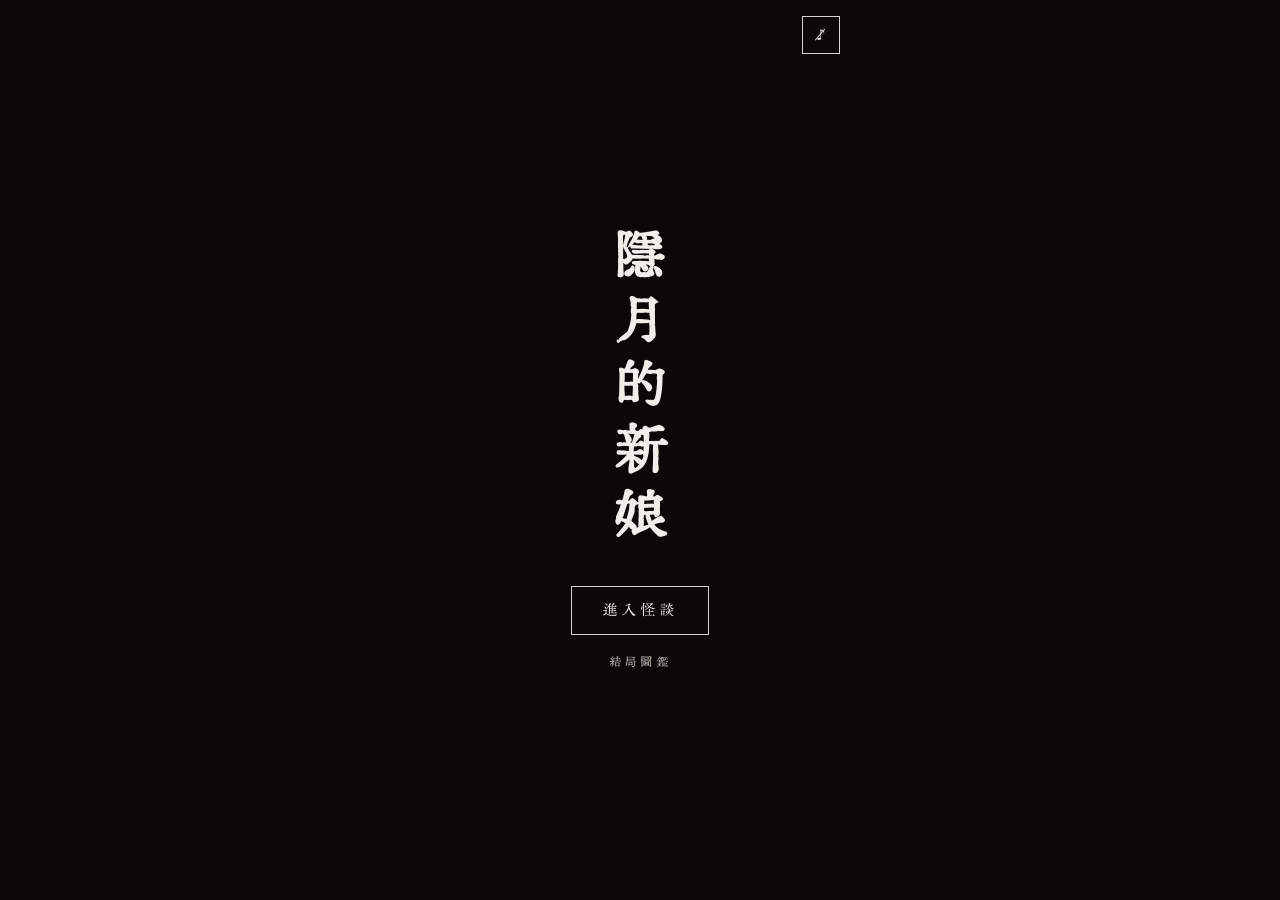
==== index.html @ 1871c897 "Feature: change web arch" ====
<!doctype html>
<html lang="zh-Hant">
  <head>
    <meta charset="UTF-8" />
    <meta
      name="viewport"
      content="width=device-width, initial-scale=1.0, viewport-fit=cover"
    />
    <title>隱月的新娘</title>
    <link rel="stylesheet" href="index.css" />
  </head>
  <body>
    <div id="main">
      <div id="frame">
        <!-- 控制按鈕 -->
        <div class="controls">
          <button class="icon-btn" id="bgmBtn" aria-label="靜音">♪</button>
          <button
            class="icon-btn"
            id="restartBtn"
            aria-label="重新開始"
            style="display: none"
          >
            ↺
          </button>
        </div>

        <!-- 初始頁面 -->
        <section class="screen center on" id="sc-cover">
          <h1 class="cover-title">隱月的新娘</h1>
          <button class="btn" id="startBtn">進入怪談</button>
          <button class="btn-ghost" id="galleryBtn" style="margin-top: 18px">
            結局圖鑑
          </button>
        </section>

        <!-- 遊戲主畫面 -->
        <section class="screen" id="sc-intro">
          <div class="narration">
            <p class="dialog" id="introText"></p>
            <div class="choices" id="choices"></div>
          </div>
          <p class="tap-hint" id="introHint">— 點擊繼續 —</p>
        </section>

        <!-- 結局畫面 -->
        <section class="screen center" id="sc-ending">
          <p class="ending-label" id="endingLabel">結局</p>
          <h2 class="ending-title" id="endingTitle"></h2>
          <p class="ending-desc" id="endingDesc"></p>
          <div class="ending-actions">
            <button class="btn" id="endingReplayBtn">回到開頭</button>
            <button class="btn-ghost" id="endingGalleryBtn">
              查看結局圖鑑
            </button>
          </div>
        </section>

        <!-- 結局圖鑑 -->
        <section class="screen" id="sc-gallery">
          <h2 class="gallery-title">結局圖鑑</h2>
          <p class="gallery-count" id="galleryCount"></p>
          <div class="gallery-grid" id="galleryGrid"></div>
          <button
            class="btn-ghost"
            id="galleryBackBtn"
            style="margin-top: 24px"
          >
            返回
          </button>
        </section>

        <!-- 新結局解鎖提示 -->
        <div class="toast" id="toast"></div>
      </div>
    </div>
    <a href="https://breakingcopyright.com/song/audionautix-horror-music"
      >Horror Music</a
    >
    by Audionautix | Creative Commons (BY 4.0) |
    <a href="https://creativecommons.org/licenses/by/4.0/">License</a>
    <audio id="bgm" src="./assets/bgm/music.mp3" loop autoplay></audio>
    <script src="index.js"></script>
  </body>
</html>
---- index.css ----
@font-face {
  font-family: "ZhaohuaTypewriter";
  src: url("./assets/fonts/ZhaohuaTypewriter.woff2") format("woff2");
  font-weight: normal;
  font-style: normal;
  font-display: swap; /* 確保字體載入前，網頁文字不會隱形 */
}

:root {
  --background: #0a0908;
  --dialog-box: #433f3b;
  --text: #f0eee9;
  --text-dim: #d6d2cc;
  --fade: cubic-bezier(0.4, 0, 0.2, 1);
}
* {
  box-sizing: border-box;
  margin: 0;
  padding: 0;
  -webkit-tap-highlight-color: transparent;
}

html,
body {
  height: 100%;
}
body {
  background: var(--background);
  color: var(--text);
  font-family: "ZhaohuaTypewriter", serif;
  overflow: hidden;
  user-select: none;
}

/* 手機滿版、平板/桌機置中成手機比例 ----------- */
#main {
  position: fixed;
  inset: 0;
  display: flex;
  align-items: center;
  justify-content: center;
  background: var(--background);
}

#frame {
  position: relative;
  width: 100%;
  height: 100%;
  max-width: min(100vw, calc(100vh * 909 / 2044)); /* 鎖手機 909:2044 直幅 */
  max-height: 100vh;
  overflow: hidden;
  background: var(--background);
}

audio {
  display: none;
}

/* 場景：每個 screen 疊在 frame 上 ------------------------------------------ */
.screen {
  position: absolute;
  inset: 0;
  z-index: 10;
  display: flex;
  flex-direction: column;
  padding: max(5vh, 28px) 26px max(6vh, 34px);
  opacity: 0;
  visibility: hidden;
  transition: opacity 0.9s var(--fade);
}
.screen.on {
  opacity: 1;
  visibility: visible;
}
.screen.center {
  justify-content: center;
  align-items: center;
  text-align: center;
}

/* ---- 音訊 / 重玩控制 ---- */
.controls {
  position: sticky;
  top: 16px;
  margin-left: auto;
  width: fit-content;
  z-index: 60;
  display: f/slex;
  gap: 10px;
}
.icon-btn {
  width: 38px;
  height: 38px;
  border: 1px solid var(--text-dim);
  background: var(--background);
  color: var(--text-dim);
  cursor: pointer;
  font-size: 15px;
  display: flex;
  align-items: center;
  justify-content: center;
  transition: all 0.3s;
}
.icon-btn:hover {
  color: var(--text-dim);
  border-color: var(--text-dim);
}

.fade-up {
  animation: fadeUp 1s var(--fade) both;
}
@keyframes fadeUp {
  from {
    opacity: 0;
    transform: translateY(14px);
  }
}

@media (prefers-reduced-motion: reduce) {
  * {
    animation: none !important;
  }
  .screen {
    transition: opacity 0.2s linear;
  }
}

/* ---- 按鈕（選項 / 行動） ---- */
.btn {
  font-family: inherit;
  font-size: 16px;
  letter-spacing: 0.18em;
  color: var(--text);
  background: transparent;
  border: 1px solid var(--text-dim);
  padding: 15px 30px;
  cursor: pointer;
  transition: all 0.35s var(--fade);
  position: relative;
}
.btn:hover,
.btn:focus-visible {
  border-color: var(--text-dim);
  color: #fff;
  background: var(--background);
  outline: none;
  letter-spacing: 0.24em;
}
.btn-ghost {
  border-color: transparent;
  color: var(--text-dim);
  font-size: 13px;
  letter-spacing: 0.2em;
  background: transparent;
  cursor: pointer;
  font-family: inherit;
}
.btn-ghost:hover {
  color: var(--text);
  background: transparent;
}

/* ---- 封面 ---- */
.cover-title {
  text-orientation: upright;
  writing-mode: vertical-rl;
  font-weight: 900;
  font-size: clamp(48px, 10vh, 56px);
  letter-spacing: 0.12em;
  line-height: 1.05;
  color: var(--text);
  height: auto;
  margin: 8px 0 34px;
}

/* ---- 旁白 / 打字機 ---- */
.narration {
  flex: 1;
  display: flex;
  flex-direction: column;
  justify-content: flex-end;
  text-align: left;
}

.dialog {
  color: var(--text);
  letter-spacing: 0.04em;
  min-height: 1em;
  line-height: 1.6;
  white-space: pre-wrap;
  text-shadow: 0 1px 14px rgba(0, 0, 0, 0.8);
}
.dialog .cursor {
  display: inline-block;
  width: 0.5em;
  height: 1.1em;
  vertical-align: -0.16em;
  background: var(--text-dim);
  margin-left: 2px;
  animation: blbackground 1s steps(1) infinite;
}
@keyframes blbackground {
  50% {
    opacity: 0;
  }
}
.tap-hint {
  text-align: center;
  font-size: 11px;
  letter-spacing: 0.4em;
  color: var(--text-dim);
  margin-top: 18px;
  opacity: 0;
  transition: opacity 0.6s;
}
.tap-hint.show {
  opacity: 0.55;
  animation: hintpulse 2.4s ease-in-out infinite;
}
@keyframes hintpulse {
  50% {
    opacity: 0.2;
  }
}

/* ---- 選項按鈕 ---- */
.choices {
  display: flex;
  flex-direction: column;
  gap: 12px;
  margin-top: 22px;
  opacity: 0;
  transition: opacity 0.5s var(--fade);
}
.choices.show {
  opacity: 1;
}
.choices .btn {
  text-align: left;
  font-size: 15px;
  letter-spacing: 0.1em;
  padding: 14px 20px;
}

/* ---- 結局畫面 ---- */
.ending-label {
  font-size: 12px;
  letter-spacing: 0.5em;
  color: var(--text-dim);
  margin-bottom: 14px;
}
.ending-title {
  font-size: clamp(28px, 8vw, 40px);
  letter-spacing: 0.14em;
  margin-bottom: 20px;
}
.ending-desc {
  font-size: 15px;
  line-height: 2;
  color: var(--text-dim);
  max-width: 32em;
  margin-bottom: 40px;
}
.ending-actions {
  display: flex;
  flex-direction: column;
  gap: 14px;
  align-items: center;
}

/* ---- 結局圖鑑 ---- */
.gallery-title {
  font-size: 22px;
  letter-spacing: 0.2em;
  text-align: center;
  margin-bottom: 6px;
}
.gallery-count {
  text-align: center;
  font-size: 12px;
  color: var(--text-dim);
  letter-spacing: 0.15em;
  margin-bottom: 26px;
}
.gallery-grid {
  flex: 1;
  overflow-y: auto;
  display: grid;
  grid-template-columns: 1fr;
  gap: 14px;
}
.ending-card {
  border: 1px solid var(--dialog-box);
  padding: 16px 18px;
}
.ending-card .name {
  font-size: 15px;
  letter-spacing: 0.1em;
  margin-bottom: 6px;
}
.ending-card .desc {
  font-size: 13px;
  color: var(--text-dim);
  line-height: 1.7;
}
.ending-card.locked .name {
  color: var(--text-dim);
}
.ending-card.locked .desc {
  color: #6b6862;
}

/* ---- 新結局提示 toast ---- */
.toast {
  position: absolute;
  left: 50%;
  bottom: 8vh;
  transform: translate(-50%, 20px);
  background: var(--dialog-box);
  color: var(--text);
  padding: 12px 22px;
  font-size: 13px;
  letter-spacing: 0.15em;
  z-index: 70;
  opacity: 0;
  pointer-events: none;
  transition: all 0.5s var(--fade);
  white-space: nowrap;
}
.toast.show {
  opacity: 1;
  transform: translate(-50%, 0);
}

/* ---- 節點效果：畫面變暗 ---- */
#frame.fx-dim::before {
  content: "";
  position: absolute;
  inset: 0;
  background: #fff;
  opacity: 0.55;
  z-index: 40;
  pointer-events: none;
  transition: opacity 1.1s var(--fade);
}

/* ---- 節點效果：特殊字體 ---- */
/* .dialog.fx-ghost-font {
  font-family: "ZhaohuaTypewriter", cursive;
  letter-spacing: 0.12em;
  color: #cfc9c0;
} */
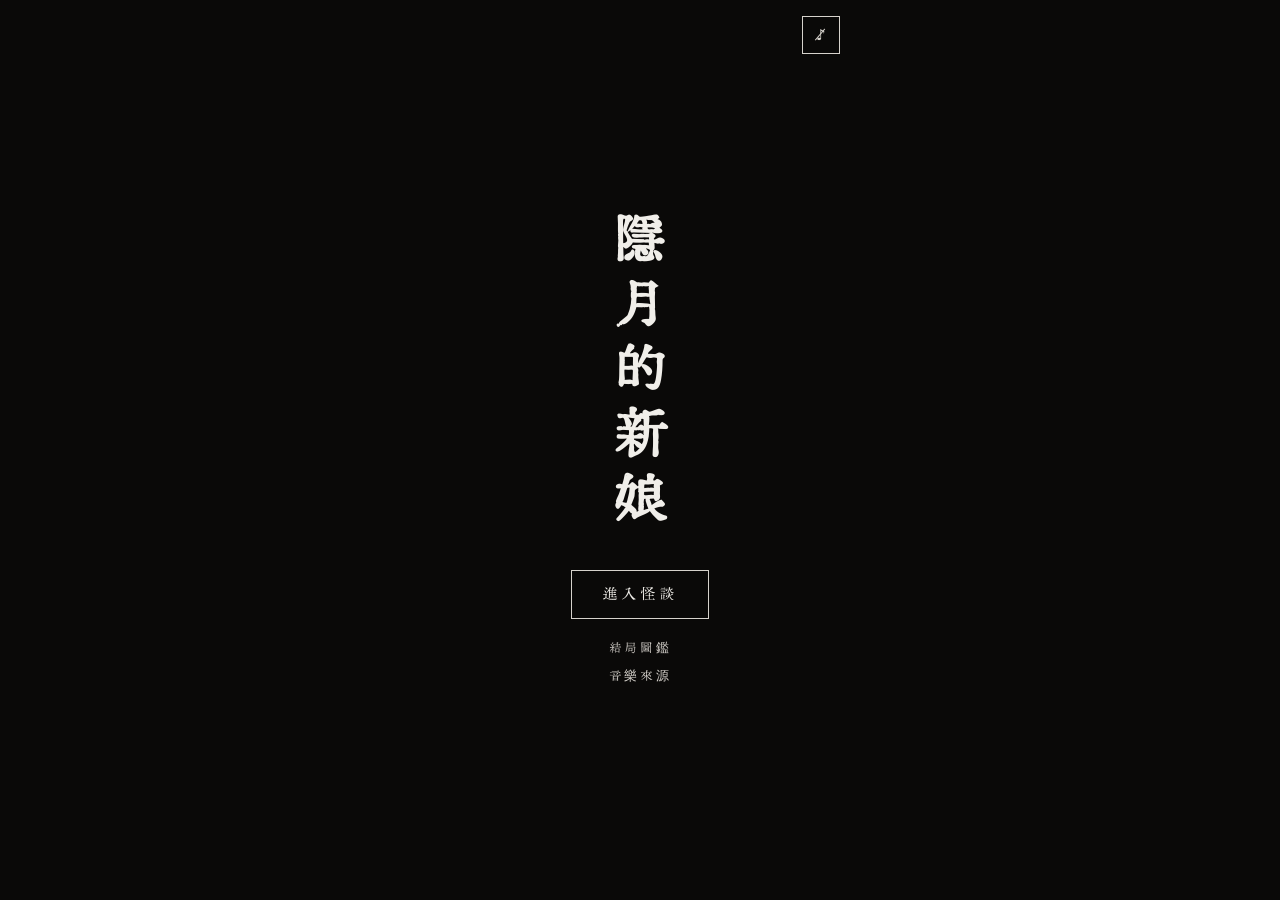
==== commit 8c25a007: "Feature: add effect" ====
--- a/index.html
+++ b/index.html
@@ -12,6 +12,12 @@
   <body>
     <div id="main">
       <div id="frame">
+        <!-- 場景圖層（在背景圖之上、文字之下） -->
+        <div id="stage"><div id="bg-layer"></div></div>
+        <!-- 全螢幕特效：亂碼、閃光 -->
+        <div id="fx-glitch" aria-hidden="true"></div>
+        <div id="fx-flash" aria-hidden="true"></div>
+
         <!-- 控制按鈕 -->
         <div class="controls">
           <button class="icon-btn" id="bgmBtn" aria-label="靜音">♪</button>
@@ -31,6 +37,9 @@
           <button class="btn" id="startBtn">進入怪談</button>
           <button class="btn-ghost" id="galleryBtn" style="margin-top: 18px">
             結局圖鑑
+          </button>
+          <button class="btn-ghost" id="creditsBtn" style="margin-top: 6px">
+            音樂來源
           </button>
         </section>
 
@@ -70,16 +79,63 @@
           </button>
         </section>
 
+        <!-- 音樂來源 -->
+        <section class="screen" id="sc-credits">
+          <h2 class="gallery-title">音樂來源</h2>
+          <p class="gallery-count">Music powered by BreakingCopyright</p>
+          <ul class="credits-list">
+            <li>
+              <a
+                href="https://breakingcopyright.com/song/audionautix-horror-music"
+                target="_blank"
+                rel="noopener"
+                >Horror Music</a
+              >
+              <span>by Audionautix</span>
+              <span
+                >Creative Commons (BY 4.0) |
+                <a
+                  href="https://creativecommons.org/licenses/by/4.0/"
+                  target="_blank"
+                  rel="noopener"
+                  >License</a
+                ></span
+              >
+            </li>
+            <li>
+              <a
+                href="https://breakingcopyright.com/song/darren-curtis-witch-by-the-sea"
+                target="_blank"
+                rel="noopener"
+                >Witch By The Sea</a
+              >
+              <span>by Darren Curtis</span>
+              <span
+                >Creative Commons (BY 3.0) |
+                <a
+                  href="https://creativecommons.org/licenses/by/3.0/"
+                  target="_blank"
+                  rel="noopener"
+                  >License</a
+                ></span
+              >
+            </li>
+          </ul>
+          <button
+            class="btn-ghost"
+            id="creditsBackBtn"
+            style="margin-top: 24px"
+          >
+            返回
+          </button>
+        </section>
+
         <!-- 新結局解鎖提示 -->
         <div class="toast" id="toast"></div>
       </div>
     </div>
-    <a href="https://breakingcopyright.com/song/audionautix-horror-music"
-      >Horror Music</a
-    >
-    by Audionautix | Creative Commons (BY 4.0) |
-    <a href="https://creativecommons.org/licenses/by/4.0/">License</a>
+
     <audio id="bgm" src="./assets/bgm/music.mp3" loop autoplay></audio>
     <script src="index.js"></script>
   </body>
-</html>
+</html>
--- a/index.css
+++ b/index.css
@@ -1,6 +1,6 @@
 @font-face {
   font-family: "ZhaohuaTypewriter";
-  src: url("./assets/fonts/ZhaohuaTypewriter.woff2") format("woff2");
+  src: url("./assets/fonts/ZhaohuaTypewriter.subset.ttf") format("truetype");
   font-weight: normal;
   font-style: normal;
   font-display: swap; /* 確保字體載入前，網頁文字不會隱形 */
@@ -49,7 +49,9 @@
   max-width: min(100vw, calc(100vh * 909 / 2044)); /* 鎖手機 909:2044 直幅 */
   max-height: 100vh;
   overflow: hidden;
-  background: var(--background);
+  /* 背景圖：填滿畫框、紅色漸層固定在底部；圖片載入前先顯示深色 */
+  background: var(--background) url("./assets/images/背景.jpg") center bottom /
+    cover no-repeat;
 }
 
 audio {
@@ -85,7 +87,8 @@
   margin-left: auto;
   width: fit-content;
   z-index: 60;
-  display: f/slex;
+  display: flex;
+  flex-direction: column; /* 直排 */
   gap: 10px;
 }
 .icon-btn {
@@ -204,22 +207,30 @@
     opacity: 0;
   }
 }
+
+.dialog .tw-bold {
+  font-weight: 700;
+  color: #fff;
+  letter-spacing: 0.06em;
+}
+
 .tap-hint {
   text-align: center;
   font-size: 11px;
   letter-spacing: 0.4em;
-  color: var(--text-dim);
+  color: var(--text);
+  text-shadow: 0 1px 8px rgba(0, 0, 0, 0.9); /* 在紅色背景上也看得清楚 */
   margin-top: 18px;
   opacity: 0;
   transition: opacity 0.6s;
 }
 .tap-hint.show {
-  opacity: 0.55;
+  opacity: 0.8;
   animation: hintpulse 2.4s ease-in-out infinite;
 }
 @keyframes hintpulse {
   50% {
-    opacity: 0.2;
+    opacity: 0.35;
   }
 }
 
@@ -240,6 +251,17 @@
   font-size: 15px;
   letter-spacing: 0.1em;
   padding: 14px 20px;
+}
+/* 暫未開放的選項 */
+.choices .btn:disabled,
+.choices .btn:disabled:hover {
+  opacity: 0.35;
+  cursor: not-allowed;
+  color: var(--text-dim);
+  background: transparent;
+  border-color: var(--text-dim);
+  border-style: dashed;
+  letter-spacing: 0.1em;
 }
 
 /* ---- 結局畫面 ---- */
@@ -310,6 +332,39 @@
   color: #6b6862;
 }
 
+/* ---- 音樂來源 ---- */
+.credits-list {
+  flex: 1;
+  overflow-y: auto;
+  list-style: none;
+  display: flex;
+  flex-direction: column;
+  gap: 14px;
+}
+.credits-list li {
+  border: 1px solid var(--dialog-box);
+  background: rgba(10, 9, 8, 0.55); /* 疊在紅色背景上時保持可讀 */
+  padding: 16px 18px;
+  display: flex;
+  flex-direction: column;
+  gap: 4px;
+  font-size: 13px;
+  color: var(--text-dim);
+  line-height: 1.7;
+}
+.credits-list li > a:first-child {
+  font-size: 15px;
+  color: var(--text);
+  letter-spacing: 0.1em;
+}
+.credits-list a {
+  color: inherit;
+  text-underline-offset: 3px;
+}
+.credits-list a:hover {
+  color: #fff;
+}
+
 /* ---- 新結局提示 toast ---- */
 .toast {
   position: absolute;
@@ -344,9 +399,129 @@
   transition: opacity 1.1s var(--fade);
 }
 
+/* ---- 場景圖層 ---- */
+#stage {
+  position: absolute;
+  inset: 0;
+  z-index: 1; /* 背景圖之上、各畫面（z-index:10）之下 */
+  overflow: hidden;
+  pointer-events: none;
+  transform-origin: center 45%;
+  transition: transform 0.8s var(--fade);
+}
+#bg-layer {
+  position: absolute;
+  inset: 0 -16px; /* 左右多留一點，晃動時不會露出邊緣 */
+}
+.bg-frame {
+  position: absolute;
+  inset: 0;
+  width: 100%;
+  height: 100%;
+  object-fit: cover;
+  opacity: 0;
+  transition: opacity 0.8s var(--fade);
+}
+.bg-frame.in {
+  opacity: var(--o, 1);
+}
+/* 有場景圖時，底部壓暗一點，讓對白看得清楚 */
+#stage.has-bg::after {
+  content: "";
+  position: absolute;
+  inset: 0;
+  background: linear-gradient(to bottom, transparent 45%, rgba(0, 0, 0, 0.6));
+}
+
+/* 左右微微晃動 */
+#bg-layer.fx-sway {
+  animation: sway 6s ease-in-out infinite;
+}
+@keyframes sway {
+  0%,
+  100% {
+    transform: translateX(-8px);
+  }
+  50% {
+    transform: translateX(8px);
+  }
+}
+
+/* 畫面往前推 */
+#stage.fx-push-in {
+  transform: scale(1.22);
+  transition: transform 4s cubic-bezier(0.3, 0, 0.6, 1);
+}
+
+/* 殘影 */
+.bg-frame.ghost {
+  opacity: 0.35;
+  mix-blend-mode: screen;
+  animation: ghost 0.16s steps(2) infinite;
+}
+@keyframes ghost {
+  0% {
+    transform: translateX(-14px);
+  }
+  100% {
+    transform: translateX(14px);
+  }
+}
+
+/* 閃光 */
+#fx-flash {
+  position: absolute;
+  inset: 0;
+  z-index: 50;
+  background: #fff;
+  opacity: 0;
+  pointer-events: none;
+}
+#fx-flash.on {
+  animation: flash 0.7s ease-out;
+}
+@keyframes flash {
+  0% {
+    opacity: 0;
+  }
+  8% {
+    opacity: 0.95;
+  }
+  100% {
+    opacity: 0;
+  }
+}
+
+/* 亂碼全屏 */
+#fx-glitch {
+  position: absolute;
+  inset: 0;
+  z-index: 45;
+  overflow: hidden;
+  pointer-events: none;
+  font-family: monospace;
+  font-size: 15px;
+  line-height: 1.15;
+  word-break: break-all;
+  color: rgba(255, 70, 70, 0.55);
+  opacity: 0;
+}
+#fx-glitch.on {
+  opacity: 1;
+  animation: glitch 0.12s steps(2) infinite;
+}
+@keyframes glitch {
+  0% {
+    transform: translate(-3px, 1px);
+  }
+  100% {
+    transform: translate(3px, -1px);
+  }
+}
+
 /* ---- 節點效果：特殊字體 ---- */
 /* .dialog.fx-ghost-font {
   font-family: "ZhaohuaTypewriter", cursive;
   letter-spacing: 0.12em;
   color: #cfc9c0;
-} */
+} */
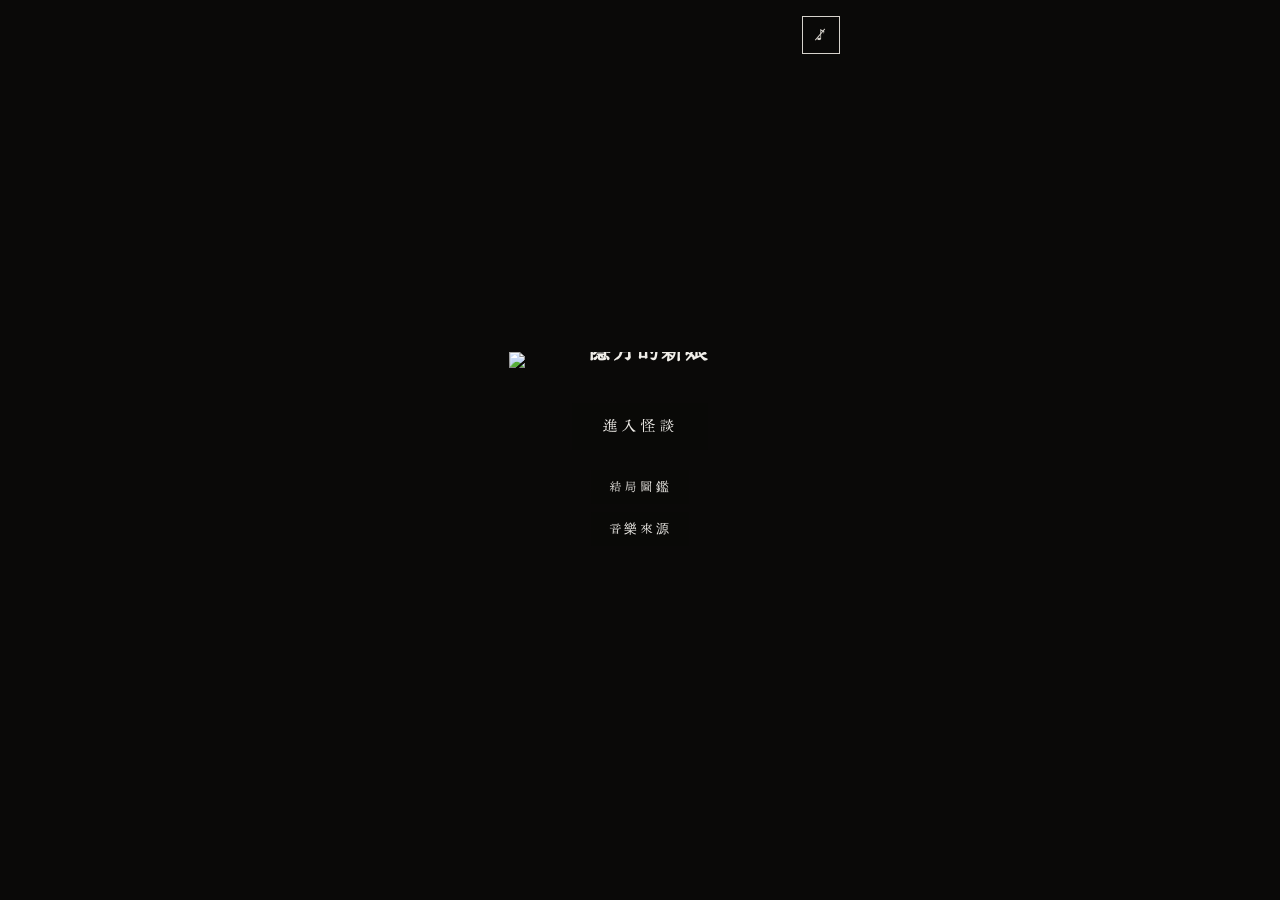
==== commit b324a882: "Feature: change logo" ====
--- a/index.html
+++ b/index.html
@@ -33,7 +33,15 @@
 
         <!-- 初始頁面 -->
         <section class="screen center on" id="sc-cover">
-          <h1 class="cover-title">隱月的新娘</h1>
+          <!-- 點擊「進入怪談」時切換過去的第二張封面圖 -->
+          <div class="cover-alt" aria-hidden="true"></div>
+          <h1 class="cover-title">
+            <img
+              class="cover-logo"
+              src="https://voldosiyprpqirsvlnmx.supabase.co/storage/v1/object/public/img/logo.webp"
+              alt="隱月的新娘"
+            />
+          </h1>
           <button class="btn" id="startBtn">進入怪談</button>
           <button class="btn-ghost" id="galleryBtn" style="margin-top: 18px">
             結局圖鑑
@@ -77,6 +85,12 @@
           >
             返回
           </button>
+          <div class="gallery-note">
+            <p class="gallery-note-title">前導故事聲明</p>
+            <p>
+              本篇內容為小說之前導故事，作為世界觀與劇情鋪陳之用。正式故事內容、角色設定及情節發展，皆以最終出版之書籍文本為準，後續內容仍可能依創作需求進行調整與修訂。
+            </p>
+          </div>
         </section>
 
         <!-- 音樂來源 -->
@@ -135,7 +149,12 @@
       </div>
     </div>
 
-    <audio id="bgm" src="./assets/bgm/music.mp3" loop autoplay></audio>
+    <audio
+      id="bgm"
+      src="https://voldosiyprpqirsvlnmx.supabase.co/storage/v1/object/public/img/bgm/music.mp3"
+      loop
+      autoplay
+    ></audio>
     <script src="index.js"></script>
   </body>
 </html>
--- a/index.css
+++ b/index.css
@@ -50,7 +50,7 @@
   max-height: 100vh;
   overflow: hidden;
   /* 背景圖：填滿畫框、紅色漸層固定在底部；圖片載入前先顯示深色 */
-  background: var(--background) url("./assets/images/背景.jpg") center bottom /
+  background: var(--background) url("https://voldosiyprpqirsvlnmx.supabase.co/storage/v1/object/public/img/bg.webp") center bottom /
     cover no-repeat;
 }
 
@@ -164,16 +164,137 @@
 }
 
 /* ---- 封面 ---- */
+/* 主選單專用背景圖（只在封面出現，離開封面會跟著畫面一起淡出） */
+#sc-cover {
+  background: var(--background)
+    url("https://voldosiyprpqirsvlnmx.supabase.co/storage/v1/object/public/img/kim/1.webp")
+    center / cover no-repeat;
+}
+/* 第二張封面圖：平常隱藏，點擊「進入怪談」時切換過去
+   （元素一開始就在頁面上，圖片會先下載好，切換時不用等） */
+#sc-cover .cover-alt {
+  position: absolute;
+  inset: 0;
+  z-index: 0;
+  background: var(--background)
+    url("https://voldosiyprpqirsvlnmx.supabase.co/storage/v1/object/public/img/kim/2.webp")
+    center / cover no-repeat;
+  opacity: 0;
+  pointer-events: none;
+}
+#sc-cover > *:not(.cover-alt) {
+  position: relative;
+  z-index: 1;
+}
+/* 邊緣滲出暗紅色的遮罩 */
+#sc-cover::after {
+  content: "";
+  position: absolute;
+  inset: 0;
+  z-index: 2;
+  background: radial-gradient(
+    ellipse at center,
+    transparent 35%,
+    rgba(110, 0, 0, 0.9) 100%
+  );
+  opacity: 0;
+  pointer-events: none;
+}
+
+/* ---- 點擊「進入怪談」的異變效果（約 1.7 秒） ---- */
+/* 選項先消失，不能再點 */
+#sc-cover.possessed .btn,
+#sc-cover.possessed .btn-ghost {
+  opacity: 0;
+  pointer-events: none;
+  transition: opacity 0.25s;
+}
+/* 整個畫面抖動 */
+#sc-cover.possessed {
+  animation: cover-shake 0.9s linear;
+}
+/* 兩張圖快速閃爍交替、顏色失真，最後停在第二張 */
+#sc-cover.possessed .cover-alt {
+  opacity: 1;
+  animation: cover-flicker 0.9s steps(1) both;
+}
+/* logo 跟著錯位閃爍 */
+#sc-cover.possessed .cover-title {
+  animation: logo-glitch 0.9s steps(1) both;
+}
+/* 最後從邊緣滲出暗紅 */
+#sc-cover.possessed::after {
+  animation: cover-bleed 1.7s ease-in both;
+}
+@keyframes cover-shake {
+  0%, 100% { transform: translate(0, 0); }
+  10% { transform: translate(-6px, 2px); }
+  20% { transform: translate(5px, -3px); }
+  30% { transform: translate(-4px, -2px); }
+  40% { transform: translate(6px, 3px); }
+  50% { transform: translate(-3px, 1px); }
+  60% { transform: translate(4px, -2px); }
+  70% { transform: translate(-2px, 2px); }
+  80% { transform: translate(2px, -1px); }
+}
+@keyframes cover-flicker {
+  0% { opacity: 0; filter: none; }
+  10% { opacity: 1; filter: contrast(1.8) saturate(2); }
+  18% { opacity: 0; filter: none; }
+  28% { opacity: 1; filter: invert(1) hue-rotate(180deg); }
+  34% { opacity: 0; filter: none; }
+  46% { opacity: 1; filter: contrast(2) brightness(0.6); }
+  54% { opacity: 0; filter: none; }
+  62% { opacity: 1; filter: saturate(3) hue-rotate(-20deg); }
+  70%, 100% { opacity: 1; filter: none; }
+}
+@keyframes logo-glitch {
+  0% { transform: translate(0, 0); opacity: 1; }
+  12% { transform: translate(-8px, 0) skewX(8deg); opacity: 0.4; }
+  24% { transform: translate(6px, 2px); opacity: 1; }
+  36% { transform: translate(0, -4px) skewX(-12deg); opacity: 0.2; }
+  48% { transform: translate(-4px, 0); opacity: 1; }
+  60% { transform: translate(10px, 0) skewX(6deg); opacity: 0.6; }
+  72%, 100% { transform: translate(0, 0); opacity: 1; }
+}
+@keyframes cover-bleed {
+  0%, 50% { opacity: 0; }
+  65% { opacity: 1; }
+  100% { opacity: 0.7; }
+}
+/* 主選單的選項：深色底框 + 白字（標題不受影響） */
+#sc-cover .btn,
+#sc-cover .btn-ghost {
+  color: var(--text);
+  background: rgba(10, 9, 8, 0.78);
+  border: 1px solid rgba(10, 9, 8, 0.9);
+  backdrop-filter: blur(2px); /* 把底下的花紋稍微糊掉，字更清楚 */
+}
+#sc-cover .btn-ghost {
+  padding: 8px 18px;
+}
+#sc-cover .btn:hover,
+#sc-cover .btn:focus-visible,
+#sc-cover .btn-ghost:hover {
+  color: #fff;
+  background: rgba(10, 9, 8, 0.92);
+  border-color: var(--text-dim);
+}
 .cover-title {
-  text-orientation: upright;
-  writing-mode: vertical-rl;
-  font-weight: 900;
-  font-size: clamp(48px, 10vh, 56px);
-  letter-spacing: 0.12em;
-  line-height: 1.05;
-  color: var(--text);
+  width: 100%;
+  flex-shrink: 0; /* 不讓 flex 容器把標題壓扁 */
+  margin: 8px 0 34px;
+  line-height: 0;
+}
+/* 標題 logo：寬不超過畫面 75%、高不超過螢幕一半，直式橫式 logo 都適用 */
+.cover-logo {
+  display: block;
+  margin: 0 auto;
+  max-width: 75%;
+  max-height: 50vh;
+  width: auto;
   height: auto;
-  margin: 8px 0 34px;
+  object-fit: contain;
 }
 
 /* ---- 旁白 / 打字機 ---- */
@@ -291,6 +412,12 @@
 }
 
 /* ---- 結局圖鑑 ---- */
+/* 結局圖鑑、音樂來源：在背景圖上蓋一層半透明黑，
+   效果等於「背景圖壓低透明度、疊在黑底上」，字比較清楚 */
+#sc-gallery,
+#sc-credits {
+  background: rgba(0, 0, 0, 0.6); /* 數字越大越黑、背景圖越淡 */
+}
 .gallery-title {
   font-size: 22px;
   letter-spacing: 0.2em;
@@ -307,12 +434,41 @@
 .gallery-grid {
   flex: 1;
   overflow-y: auto;
+  /* 捲軸移到畫面右側留白區，卡片寬度不再被捲軸吃掉，左右對稱 */
+  margin-right: -18px;
+  padding-right: 10px;
   display: grid;
   grid-template-columns: 1fr;
   gap: 14px;
 }
+/* 圖鑑捲軸：細、圓角、沒有上下箭頭 */
+/* Chrome / Edge / Safari */
+.gallery-grid::-webkit-scrollbar {
+  width: 4px;
+}
+.gallery-grid::-webkit-scrollbar-track {
+  background: transparent;
+}
+.gallery-grid::-webkit-scrollbar-thumb {
+  background: rgba(214, 210, 204, 0.4);
+  border-radius: 999px;
+}
+.gallery-grid::-webkit-scrollbar-thumb:hover {
+  background: rgba(214, 210, 204, 0.7);
+}
+.gallery-grid::-webkit-scrollbar-button {
+  display: none;
+}
+/* Firefox（只給 Firefox，否則新版 Chrome 會忽略上面的圓角設定） */
+@supports (-moz-appearance: none) {
+  .gallery-grid {
+    scrollbar-width: thin;
+    scrollbar-color: rgba(214, 210, 204, 0.4) transparent;
+  }
+}
+
 .ending-card {
-  border: 1px solid var(--dialog-box);
+  border: 1px solid rgba(255, 255, 255, 0.22);
   padding: 16px 18px;
 }
 .ending-card .name {
@@ -327,6 +483,23 @@
 }
 .ending-card.locked .name {
   color: var(--text-dim);
+}
+/* 結局圖鑑最下方的前導故事聲明 */
+.gallery-note {
+  margin-top: 14px;
+  padding-top: 10px;
+  border-top: 1px solid var(--dialog-box);
+  font-size: 10px;
+  line-height: 1.6;
+  letter-spacing: 0.02em;
+  color: var(--text-dim);
+  opacity: 0.75;
+  text-align: justify;
+}
+.gallery-note-title {
+  text-align: center;
+  letter-spacing: 0.2em;
+  margin-bottom: 4px;
 }
 .ending-card.locked .desc {
   color: #6b6862;
